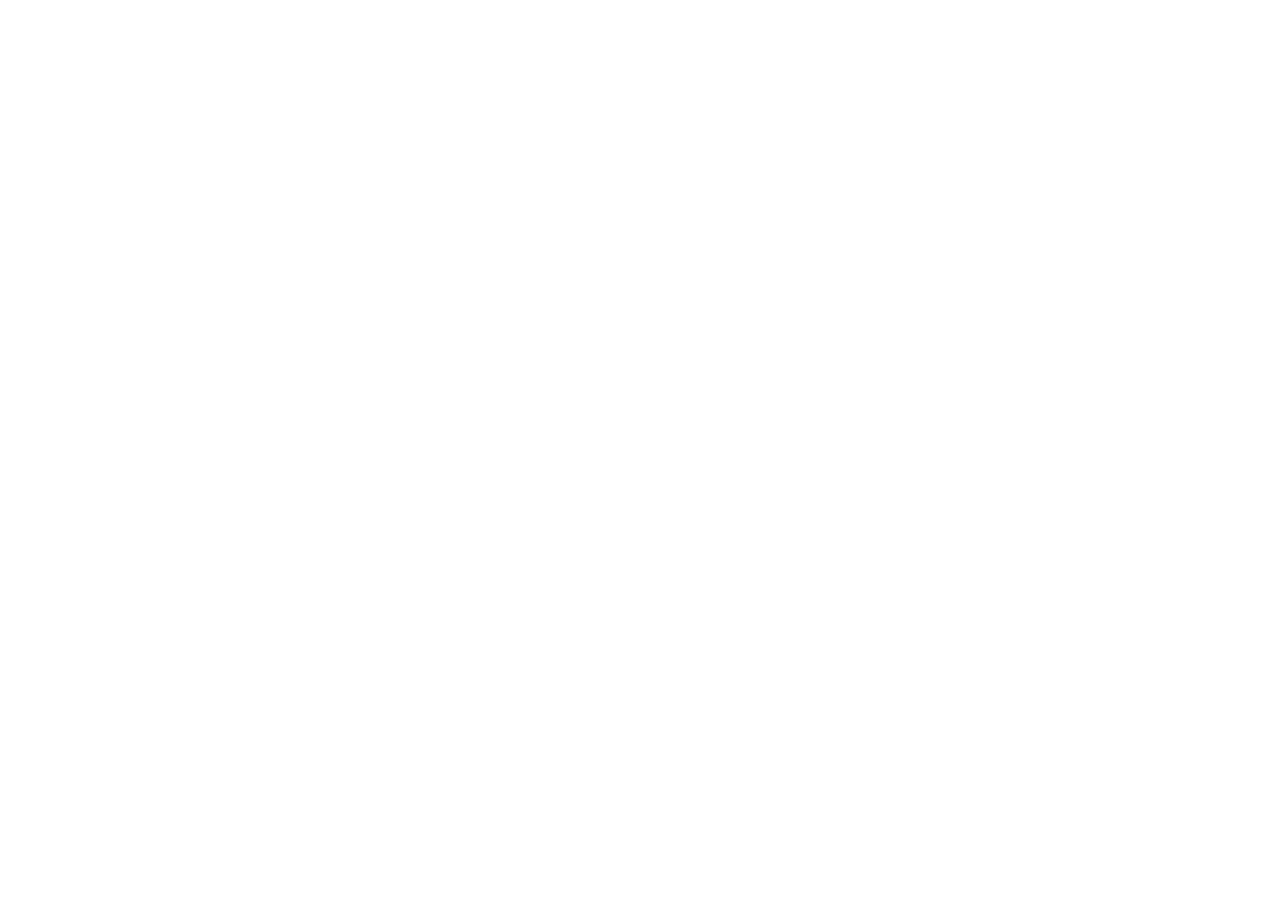
==== extra_pages/how_it_works.html @ ae70080c "Add extra pages and css file" ====
<!DOCTYPE html>
<html lang="en">
    <head>
        <meta charset="UTF-8">
        <meta name="viewport" content="width=device-width, initial-scale=1.0">
        <title>How It Works</title>
        
        <link href="https://cdn.jsdelivr.net/npm/bootstrap@5.3.3/dist/css/bootstrap.min.css" rel="stylesheet" integrity="sha384-QWTKZyjpPEjISv5WaRU9OFeRpok6YctnYmDr5pNlyT2bRjXh0JMhjY6hW+ALEwIH" crossorigin="anonymous">
        <link rel="stylesheet" href="style.css">
    </head>
    <body>
        <script src="https://cdn.jsdelivr.net/npm/bootstrap@5.3.3/dist/js/bootstrap.bundle.min.js" integrity="sha384-YvpcrYf0tY3lHB60NNkmXc5s9fDVZLESaAA55NDzOxhy9GkcIdslK1eN7N6jIeHz" crossorigin="anonymous"></script>   
    </body>
</html>
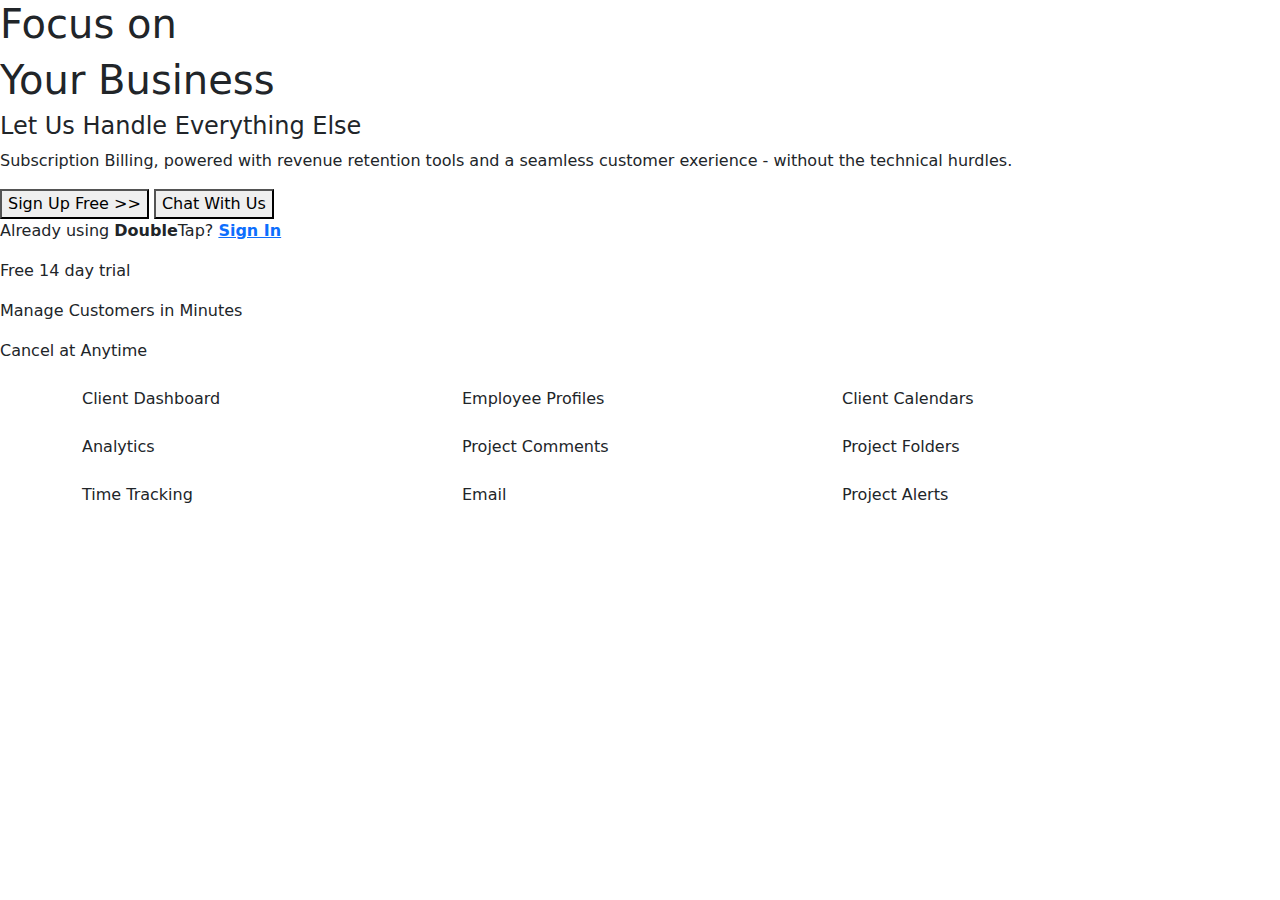
==== commit 8c77ff8b: "finalized - added to 'How It Works' page" ====
--- a/extra_pages/how_it_works.html
+++ b/extra_pages/how_it_works.html
@@ -9,6 +9,63 @@
         <link rel="stylesheet" href="style.css">
     </head>
     <body>
+
+
+
+<!-- Start: Focus on your business section -->
+
+<div class="focus-container">
+    <div class="focuscard">
+    <div class="focustext">
+        <h1>Focus on</h1>
+        <h1>Your Business</h1>
+        <h4>Let Us Handle Everything Else</h4>
+        <p>Subscription Billing, powered with revenue retention tools and a
+            seamless customer exerience - without the technical hurdles.</p>
+        <div class="focustextbuttons">
+            <a href="./extra_pages/sign_up.html" target="_blank"><button id="focussignup">Sign Up Free  >></button></a>
+            <a href="#" target="_blank"><button id="focuschat"><i class="bi bi-chat-dots-fill"></i> Chat With Us</button></a>
+        </div>
+        <p>Already using <b>Double</b>Tap? <a href="./extra_pages/sign_in.html" target="_blank"><b>Sign In</b></a></p>
+        <div class="focusdetails">
+            <p>Free 14 day trial</p>
+            <div class="circle"></div>
+            <p>Manage Customers in Minutes</p>
+            <div class="circle"></div>
+            <p>Cancel at Anytime</p>
+        </div>
+        
+    </div>
+<!-- Right sider graphics -->
+
+    <div class="container focusgrid">
+        <div class="row ">
+            <div class="col grid-a"><h5><i class="bi bi-grid-1x2-fill"></i></h5><p>Client Dashboard</p></div>
+            <div class="col grid-b"><h5><i class="bi bi-person"></h5></i><p>Employee Profiles</p></div>
+            <div class="col grid-c"><h5><i class="bi bi-calendar-check"></i></h5><p>Client Calendars</p></div>
+        </div>
+        <div class="row">
+            <div class="col grid-d"><h5><i class="bi bi-bar-chart-line-fill dark-fill"></i></h5><p>Analytics</p></div>
+            <div class="col grid-e"><h5><i class="bi bi-chat-fill"></i></h5><p>Project Comments</p></div>
+            <div class="col grid-f"><h5><i class="bi bi-folder2 dark-fill"></i></h5><p>Project Folders</p></div>
+        </div>
+        <div class="row">
+            <div class="col grid-g"><h5><i class="bi bi-clock"></i></h5><p>Time Tracking</p></div>
+            <div class="col grid-h"><h5><i class="bi bi-envelope"></i></h5><p>Email</p></div>
+            <div class="col grid-i"><h5><i class="bi bi-bell-fill"></i></h5><p>Project Alerts</p></div>
+        </div>
+        <!-- using placheholder for now. plan to flush out later -->
+        <!-- <img src="./images/Header-Side.png" alt="" id="focusgridimg"> -->
+    </div>
+
+</div>
+</div>
+
+<!-- End: Focus on your business section -->
+
+
+
+
         <script src="https://cdn.jsdelivr.net/npm/bootstrap@5.3.3/dist/js/bootstrap.bundle.min.js" integrity="sha384-YvpcrYf0tY3lHB60NNkmXc5s9fDVZLESaAA55NDzOxhy9GkcIdslK1eN7N6jIeHz" crossorigin="anonymous"></script>   
     </body>
 </html>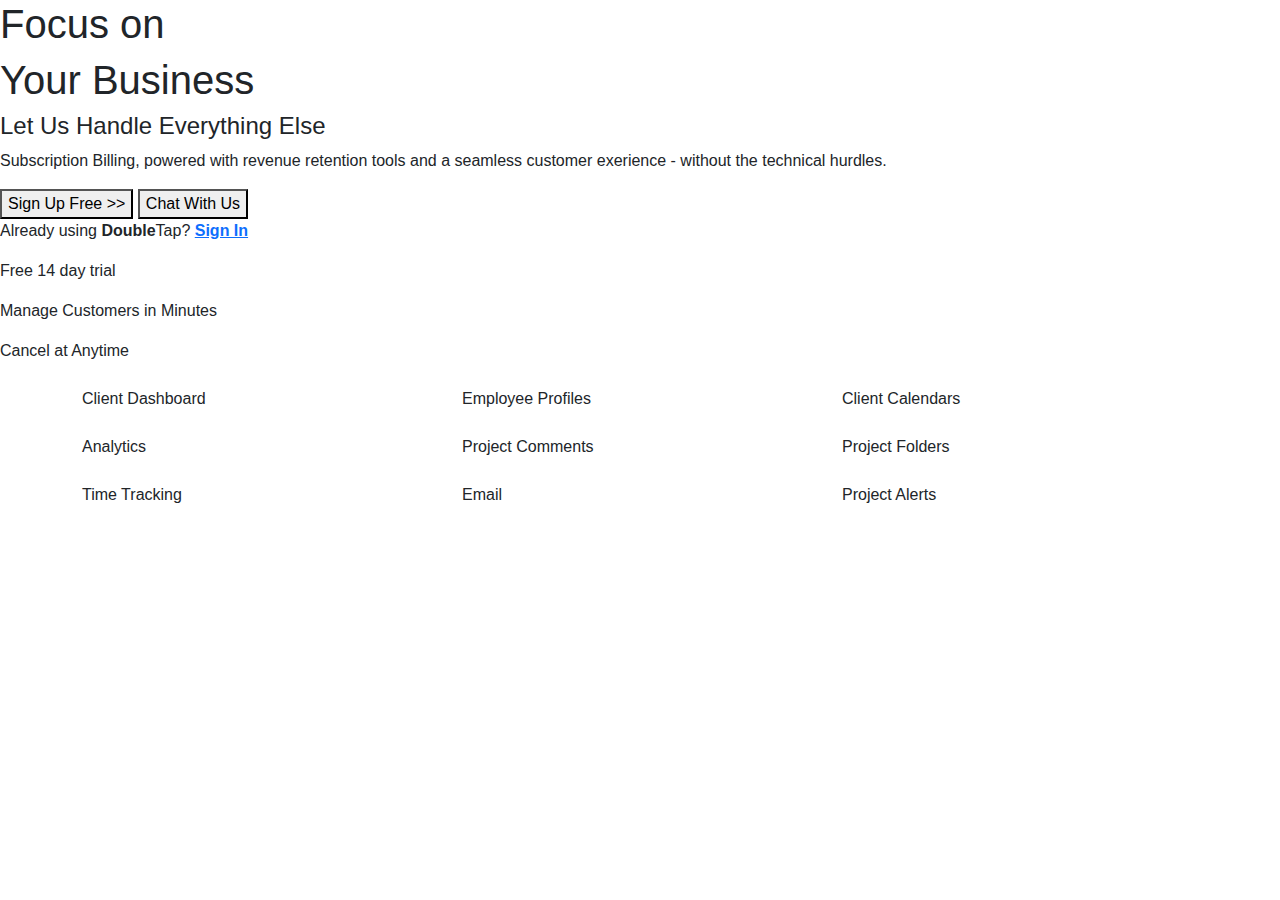
==== commit e76643ba: "fix file path for 'how it works'  page" ====
--- a/extra_pages/how_it_works.html
+++ b/extra_pages/how_it_works.html
@@ -6,7 +6,7 @@
         <title>How It Works</title>
         
         <link href="https://cdn.jsdelivr.net/npm/bootstrap@5.3.3/dist/css/bootstrap.min.css" rel="stylesheet" integrity="sha384-QWTKZyjpPEjISv5WaRU9OFeRpok6YctnYmDr5pNlyT2bRjXh0JMhjY6hW+ALEwIH" crossorigin="anonymous">
-        <link rel="stylesheet" href="style.css">
+        <link rel="stylesheet" href="../style.css">
     </head>
     <body>
 
--- a/style.css
+++ b/style.css
@@ -0,0 +1,354 @@
+body {
+    font-family: Helvetica, sans-serif;
+}
+
+.card_section { 
+    display:flex;
+    justify-content: space-around;
+    margin: 5vw 10vw 10vw;
+    flex-wrap: wrap;
+    row-gap: 4vh
+}
+
+
+.rect_cont1 {
+    background-color: rgb(34, 79, 239);
+    width: 30vw;
+    height:30vw;
+    border-radius: 15%;
+}
+
+.img_cont_dollar{
+    width:20vw;
+    height: 20vw;
+    display:flex;
+    justify-content:center;
+    margin-left:5vw;
+}
+
+.img_cont_dollar >img {
+    width:100%;
+    height:100%;
+    clip-path: circle(25.2% at 50% 51%)
+}
+
+.dollar_label {
+    color:white;
+    font-size: 3vw;
+    text-align: center;
+}
+
+.rect_cont2 {
+    width: 30vw;
+    height:30vw;
+    border-radius: 15%;
+    display:flex;
+    flex-direction: column;
+    align-items:center;
+    border: 2px solid rgb(223, 221, 221);
+}
+
+.bi.bi-person {
+    margin-top: 2.5vw;
+    margin-bottom: 2.5vw;
+    width:15vw;
+    height: 15vw;
+}
+
+.retain_label {
+    color:black;
+    font-size:3vw;
+    text-align: center;
+}
+
+.rect_cont3 {
+    width: 30vw;
+    height:30vw;
+    border-radius: 15%;
+    display:flex;
+    flex-direction: column;
+    align-items:center;
+    border: 2px solid rgb(223, 221, 221);
+}
+
+.bi.bi-bar-chart {
+    margin-top: 2.5vw;
+    margin-bottom: 2.5vw;
+    width:15vw;
+    height: 15vw;
+}
+
+.reporting_label {
+    color:black;
+    font-size:3vw;
+    text-align: center;
+}
+
+.rect_cont4 {
+    width: 30vw;
+    height:30vw;
+    border-radius: 15%;
+    display:flex;
+    flex-direction: column;
+    align-items:center;
+    border: 2px solid rgb(223, 221, 221);
+}
+
+.bi.bi-arrow-left-right {
+    margin-top: 2.5vw;
+    margin-bottom: 2.5vw;
+    width:15vw;
+    height: 15vw;
+}
+
+.convert_label {
+    color:black;
+    font-size:3vw;
+    text-align: center;
+}
+
+@media (min-width:768px) {
+    .card_section { 
+        display:flex;
+        justify-content: space-between;
+        margin: 5vw 10vw 10vw
+    }
+    
+    
+    .rect_cont1 {
+        background-color: rgb(34, 79, 239);
+        width: 15vw;
+        height:15vw;
+        border-radius: 15%;
+    }
+    
+    .img_cont_dollar{
+        width:10vw;
+        height: 10vw;
+        display:flex;
+        justify-content:center;
+        margin-left:2.5vw;
+    }
+    
+    .img_cont_dollar >img {
+        width:100%;
+        height:100%;
+        clip-path: circle(25.2% at 50% 51%)
+    }
+    
+    .dollar_label {
+        color:white;
+        font-size: 1.5vw;
+        text-align: center;
+    }
+    
+    .rect_cont2 {
+        width: 15vw;
+        height:15vw;
+        border-radius: 15%;
+        display:flex;
+        flex-direction: column;
+        align-items:center;
+        border: 2px solid rgb(223, 221, 221);
+    }
+    
+    .bi.bi-person {
+        margin-top: 1.25vw;
+        margin-bottom: 1.25vw;
+        width:7.5vw;
+        height: 7.5vw;
+    }
+    
+    .retain_label {
+        color:black;
+        font-size:1.5vw;
+        text-align: center;
+    }
+    
+    .rect_cont3 {
+        width: 15vw;
+        height:15vw;
+        border-radius: 15%;
+        display:flex;
+        flex-direction: column;
+        align-items:center;
+        border: 2px solid rgb(223, 221, 221);
+    }
+    
+    .bi.bi-bar-chart {
+        margin-top: 1.25vw;
+        margin-bottom: 1.25vw;
+        width:7.5vw;
+        height: 7.5vw;
+    }
+    
+    .reporting_label {
+        color:black;
+        font-size:1.5vw;
+        text-align: center;
+    }
+    
+    .rect_cont4 {
+        width: 15vw;
+        height:15vw;
+        border-radius: 15%;
+        display:flex;
+        flex-direction: column;
+        align-items:center;
+        border: 2px solid rgb(223, 221, 221);
+    }
+    
+    .bi.bi-arrow-left-right {
+        margin-top: 1.25vw;
+        margin-bottom: 1.25vw;
+        width:7.5vw;
+        height: 7.5vw;
+    }
+    
+    .convert_label {
+        color:black;
+        font-size:1.5vw;
+        text-align: center;
+    }
+}
+
+#credit_cont {
+    border-radius: 15px;
+    overflow: hidden;
+    display:flex;
+    align-items: center;
+}
+
+
+.credit_img_cont {
+    width:90%;
+    margin: 5vh 0px;
+    display:flex;
+    align-items: center;
+}
+
+@media (min-width:768){
+    .credit_img_cont {
+        width:90%;
+        height:40%;
+        display:flex;
+    }
+}
+
+
+#credit_card_right {
+    color:white;
+    background-color: rgb(34, 79, 239);
+    padding-top:10vh;
+    padding-bottom:10vh;
+    padding-right: 3vh;
+    padding-left:3vh;
+}
+
+@media (min-width: 768px) {
+    #credit_card_right {
+        padding-right: 10vh;
+    }
+}
+
+.bottom_right_cr {
+    list-style: none;
+    font-size: 0.8em;
+    padding:0px;
+    margin-bottom: 4vh;
+}
+
+.bottom_right_cr > li{
+    margin-bottom:2vh
+}
+
+.heading_solutions {
+    margin-top: 10vh;
+}
+
+
+
+.solutions_bg_1 {
+    background-color: rgb(205, 230, 253);
+    width:20vw;
+    height:20vw;
+    border-radius: 50%;
+    display:flex;
+    justify-content: center;
+    align-items: center;
+    border:2px solid rgb(223, 221, 221)
+}
+
+.solutions_bg_1 > i {
+    font-size: 10vw;
+    color: rgb(34, 79, 239);
+    
+}
+
+
+@media (min-width:500px){
+    .solutions_bg_1 {
+        width:20vw;
+        height: 20vw;
+    }
+
+    .solutions_bg_1 > i {
+        font-size: 10vw
+    }
+}
+
+
+.sol_bus_card {
+    width:60vw;
+}
+
+.sol_bus_title {
+    font-weight:700;
+    font-size: 1.3rem;
+    margin: 1.2vh 0px;
+    text-align: center;
+}
+
+
+.scaling {
+    margin-bottom: 3vh;
+}
+
+@media (min-width:992px) {
+
+    .solutions_bg_1 {
+        background-color: rgb(205, 230, 253);
+        width:10vw;
+        height:10vw;
+        border-radius: 50%;
+        display:flex;
+        justify-content: center;
+        align-items: center;
+        border:2px solid rgb(223, 221, 221)
+    }
+    
+    .solutions_bg_1 > i {
+        font-size: 5vw;
+        color: rgb(34, 79, 239);
+        
+    }
+    
+    .sol_bus_card {
+        width:30vw;
+    }
+    
+    .sol_bus_title {
+        font-weight:700;
+        font-size: 1.6vw;
+        margin: 1.2vh 0px;
+    }
+
+    .scaling {
+        margin-bottom: 0px;
+    }
+
+    .last-row {
+        margin-top:3vh
+    }
+}
+
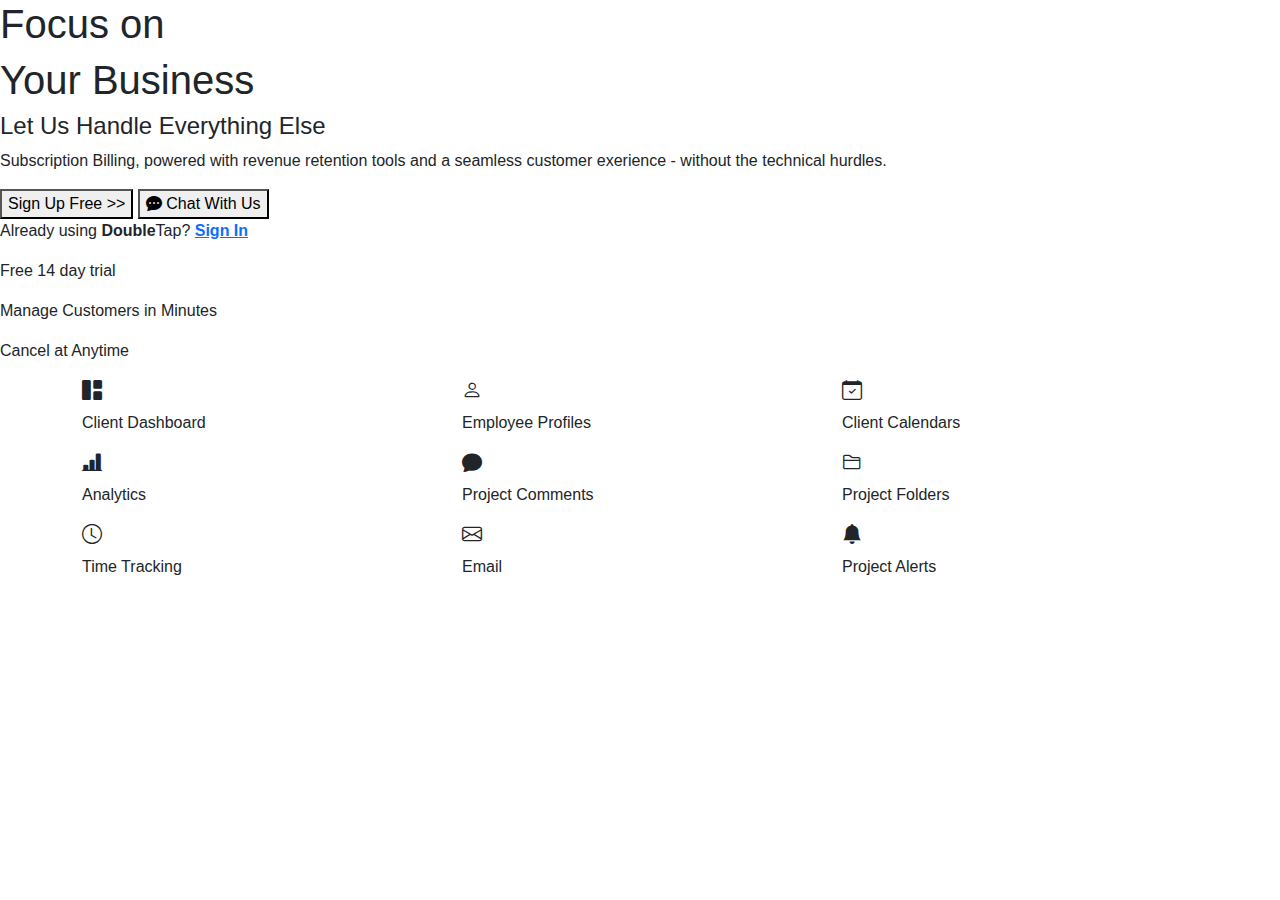
==== commit 45f995db: "Add link to bootstrap icons in head of 'how ti works' page" ====
--- a/extra_pages/how_it_works.html
+++ b/extra_pages/how_it_works.html
@@ -7,6 +7,7 @@
         
         <link href="https://cdn.jsdelivr.net/npm/bootstrap@5.3.3/dist/css/bootstrap.min.css" rel="stylesheet" integrity="sha384-QWTKZyjpPEjISv5WaRU9OFeRpok6YctnYmDr5pNlyT2bRjXh0JMhjY6hW+ALEwIH" crossorigin="anonymous">
         <link rel="stylesheet" href="../style.css">
+        <link rel="stylesheet" href="https://cdn.jsdelivr.net/npm/bootstrap-icons@1.11.3/font/bootstrap-icons.min.css">
     </head>
     <body>
 
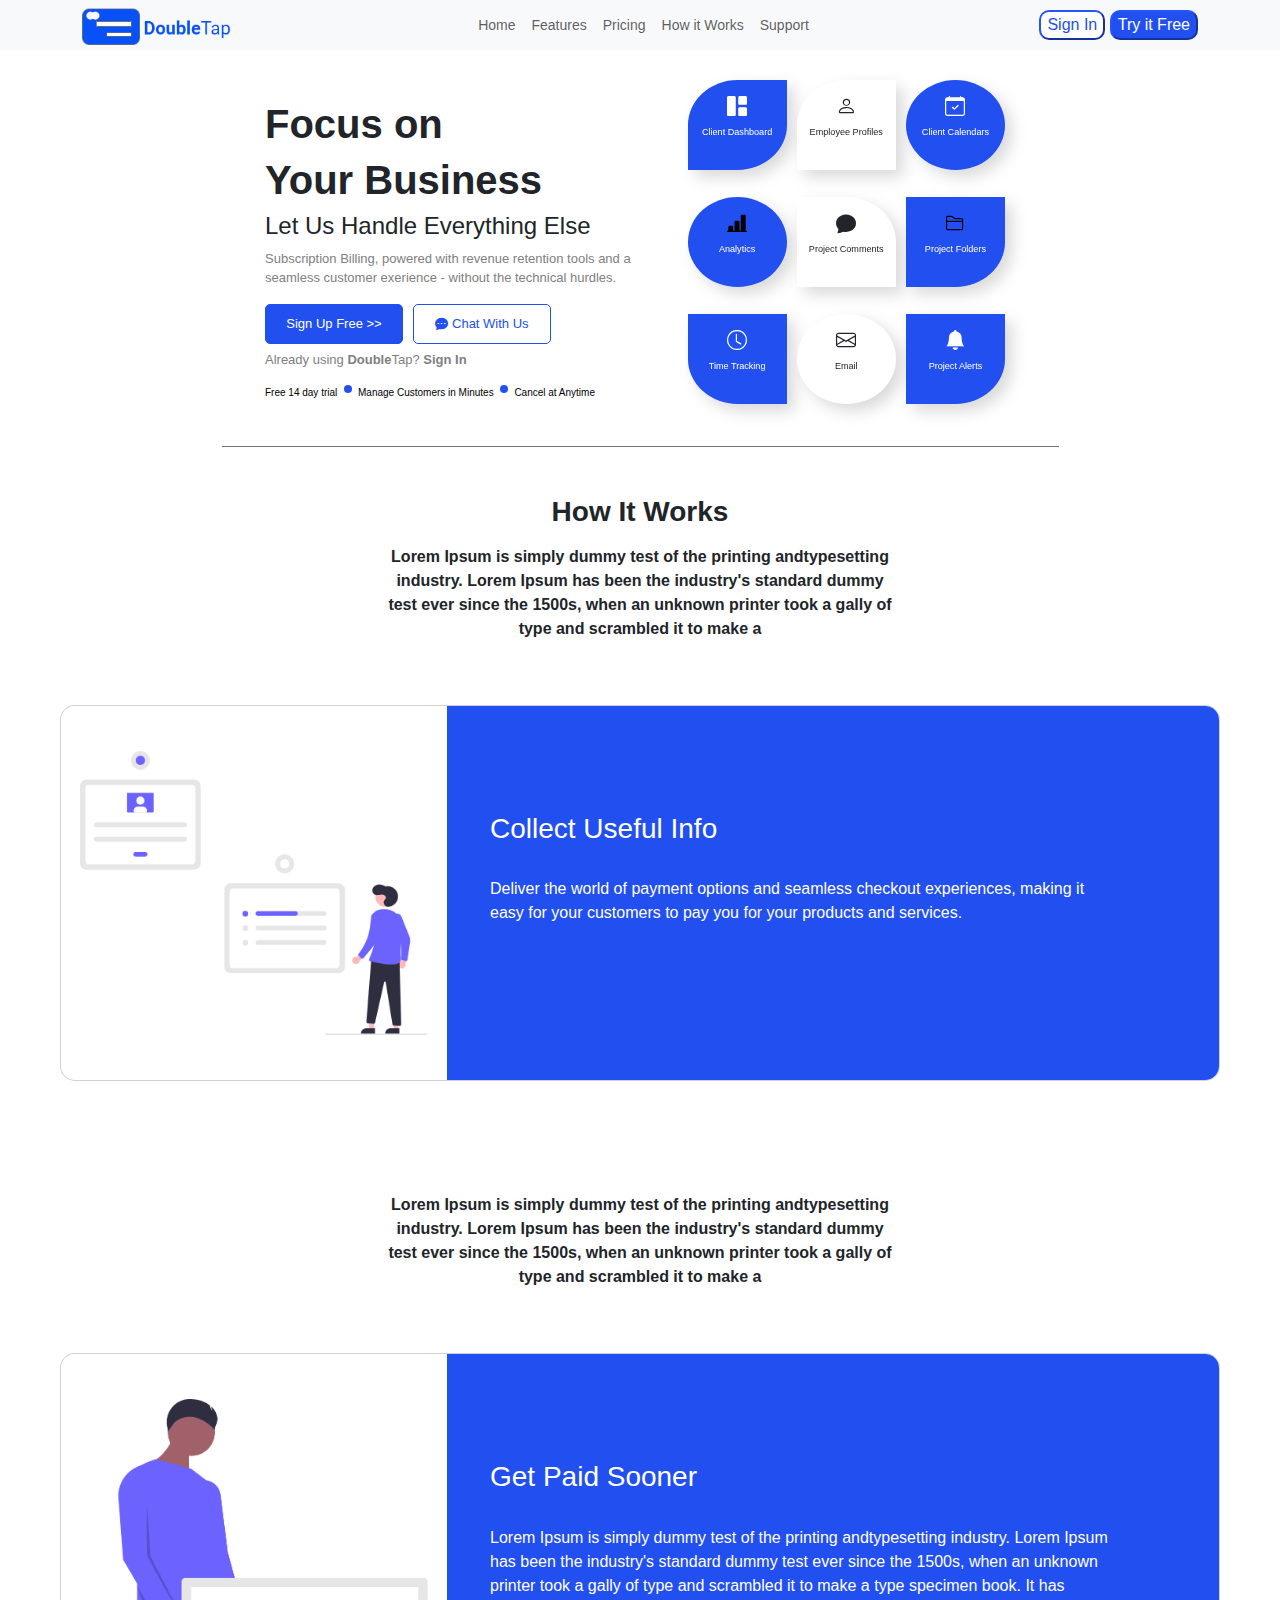
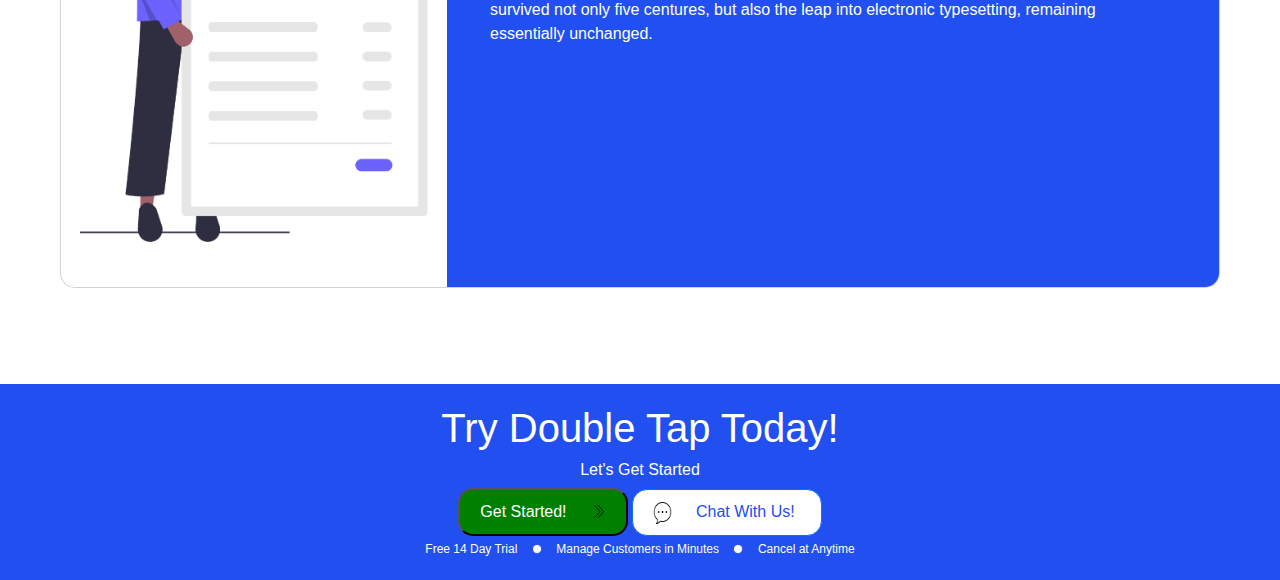
==== commit 507529e3: "Finish 'how it works' page and fix links to all pages" ====
--- a/extra_pages/how_it_works.html
+++ b/extra_pages/how_it_works.html
@@ -6,10 +6,43 @@
         <title>How It Works</title>
         
         <link href="https://cdn.jsdelivr.net/npm/bootstrap@5.3.3/dist/css/bootstrap.min.css" rel="stylesheet" integrity="sha384-QWTKZyjpPEjISv5WaRU9OFeRpok6YctnYmDr5pNlyT2bRjXh0JMhjY6hW+ALEwIH" crossorigin="anonymous">
-        <link rel="stylesheet" href="../style.css">
+        <link rel="stylesheet" href="../css/style.css">
         <link rel="stylesheet" href="https://cdn.jsdelivr.net/npm/bootstrap-icons@1.11.3/font/bootstrap-icons.min.css">
     </head>
     <body>
+
+
+        <nav class="navbar navbar-expand-lg bg-body-tertiary">
+            <div class="container">
+                <a class="navbar-brand" href="#">
+                    <img src="../img/Logo.png" alt="Logo" class="logo">
+                </a>
+                <div class="collapse navbar-collapse" id="navbarNav">
+                    <ul class="navbar-nav mx-auto">
+                        <li class="nav-item">
+                            <a class="nav-link" href="../index.html" style="font-size: 14px;" target="_blank">Home</a>
+                        </li>
+                        <li class="nav-item">
+                            <a class="nav-link" href="about:blank" style="font-size: 14px;">Features</a>
+                        </li>
+                        <li class="nav-item">
+                            <a class="nav-link" href="about:blank" style="font-size: 14px;">Pricing</a>
+                        </li>
+                        <li class="nav-item">
+                            <a class="nav-link" href="how_it_works.html" style="font-size: 14px;">How it Works</a>
+                        </li>
+                        <li class="nav-item">
+                            <a class="nav-link" href="about:blank" style="font-size: 14px;">Support</a>
+                        </li>
+                    </ul>
+                </div>
+                <div class="ms-auto">
+                    <a href="./sign_in.html" target="_blank"><button class="signin-btn" type="Sign_in">Sign In</button></a>
+                <button class="free-btn" type="Try_it_free">Try it Free</button>                
+
+                </div>
+            </div>
+        </nav>
 
 
 
@@ -24,10 +57,10 @@
         <p>Subscription Billing, powered with revenue retention tools and a
             seamless customer exerience - without the technical hurdles.</p>
         <div class="focustextbuttons">
-            <a href="./extra_pages/sign_up.html" target="_blank"><button id="focussignup">Sign Up Free  >></button></a>
+            <a href="sign_up.html" target="_blank"><button id="focussignup">Sign Up Free  >></button></a>
             <a href="#" target="_blank"><button id="focuschat"><i class="bi bi-chat-dots-fill"></i> Chat With Us</button></a>
         </div>
-        <p>Already using <b>Double</b>Tap? <a href="./extra_pages/sign_in.html" target="_blank"><b>Sign In</b></a></p>
+        <p>Already using <b>Double</b>Tap? <a href="sign_in.html" target="_blank"><b>Sign In</b></a></p>
         <div class="focusdetails">
             <p>Free 14 day trial</p>
             <div class="circle"></div>
@@ -65,6 +98,108 @@
 <!-- End: Focus on your business section -->
 
 
+<div class="container mb-5">
+    <div class="row">
+        <div class="col-12 mt-3 mb-5 d-flex justify-content-center">
+            <div class="w-75 h-1 border-top border-secondary"></div>
+        </div>
+        <div class="col-12 mb-2">
+            <h3 class="text-center fw-bold">How It Works</h3>
+        </div>
+        <div class="col-12 d-flex justify-content-center">
+            <div class="w-75 lorem_dummy_cont"><p class="text-center lorem_dummy1"> Lorem Ipsum is simply dummy test of the printing andtypesetting industry. Lorem Ipsum has been the industry's standard dummy test ever since the 1500s, when an unknown printer took a gally of type and scrambled it to make a</p></div>
+        </div>
+    </div>
+</div>
+
+<div class="row mx-5">
+    <div class="col-12">
+        <div class="card mb-3 " id="credit_cont">
+            <div class="row g-0">
+              <div class="col-md-4 credit_card_right d-flex align-items-center justify-content-center">
+                <div class="credit_img_cont"><img src="../img/Collect-info.png" class="img-fluid rounded-start" alt="cartoon of  aman holding a credit card"></div>
+              </div>
+              <div class="col-md-8" id="credit_card_right">
+                <div class="card-body">
+                  <h5 class="card-title fs-3 top_right_cr pb-4">Collect Useful Info</h5>
+                  <p class="card-text fs-6 pb-5 middle_right_cr">Deliver the world of payment options and seamless checkout experiences, making it easy for your customers to pay you for your products and services.</p>
+
+                </div>
+              </div>
+            </div>
+          </div>
+    </div>
+</div>
+
+
+<div class="container mt-5 mb-5 pt-5">
+    <div class="row">
+        <div class="col-12 d-flex justify-content-center">
+            <div class="w-75 lorem_dummy_cont"><p class="text-center lorem_dummy1"> Lorem Ipsum is simply dummy test of the printing andtypesetting industry. Lorem Ipsum has been the industry's standard dummy test ever since the 1500s, when an unknown printer took a gally of type and scrambled it to make a</p></div>
+        </div>
+    </div>
+</div>
+
+<div class="row mx-5 mb-5">
+    <div class="col-12">
+        <div class="card mb-5 " id="credit_cont">
+            <div class="row g-0">
+              <div class="col-md-4 credit_card_right d-flex align-items-center justify-content-center">
+                <div class="credit_img_cont"><img src="../img/Take Payments@2x.png" class="img-fluid rounded-start" alt="cartoon of  aman holding a credit card"></div>
+              </div>
+              <div class="col-md-8" id="credit_card_right">
+                <div class="card-body">
+                  <h5 class="card-title fs-3 top_right_cr pb-4">Get Paid Sooner</h5>
+                  <p class="card-text fs-6 pb-5 middle_right_cr">Lorem Ipsum is simply dummy test of the printing andtypesetting industry. Lorem Ipsum has been the industry's standard dummy test ever since the 1500s, when an unknown printer took a gally of type and scrambled it to make a type specimen book. It has survived not only five centures, but also the leap into electronic typesetting, remaining essentially unchanged.</p>
+
+                </div>
+              </div>
+            </div>
+          </div>
+    </div>
+</div>
+
+
+<!--End of how it works section-->
+
+
+<div class="footer">
+    <div>
+        <h1 class="font-weight-bold">Try Double Tap Today!</h1>
+    </div>
+    <div>
+        <h6>Let's Get Started</h6>
+    </div>
+    <div>
+        <button class="get-started-btn" type="Sign_in">
+            <div class="row">
+                <div class="col-9 d-flex align-items-center">
+                    <span>Get Started!</span>
+                </div>
+                <div class="col-3 d-flex align-items-center justify-content-end">
+                    <img src="../img/right-arrows.png" alt="arrow-icon" class="img-fluid" style="width: 15px; height: 15px;">
+                </div>
+            </div>
+        </button>
+        <button class="btn btn-primary chat-with-us-btn" type="chat-with-us">
+            <div class="row">
+                <div class="col-3 d-flex align-items-center justify-content-end">
+                    <img src="../img/chat_bubble.png" alt="chat-icon" class="img-fluid" style="width: 25px; height: 25px;">
+                </div>
+                <div class="col-9 d-flex align-items-center">
+                    <span>Chat With Us!</span>
+                </div>
+            </div>
+        </button>
+    </div>
+    <div>
+        <a href="about:blank" target="_blank" style="font-size: 12px;">Free 14 Day Trial</a>
+        <img src="../img/white-circle.png" alt="separator_image" style="width: 10px; height: 10px;">
+        <a href="about:blank" target="_blank" style="font-size: 12px;">Manage Customers in Minutes</a>
+        <img src="../img/white-circle.png" alt="separator_image" style="width: 10px; height: 10px;">
+        <a href="about:blank" target="_blank" style="font-size: 12px;">Cancel at Anytime</a>
+    </div>
+</div>
 
 
         <script src="https://cdn.jsdelivr.net/npm/bootstrap@5.3.3/dist/js/bootstrap.bundle.min.js" integrity="sha384-YvpcrYf0tY3lHB60NNkmXc5s9fDVZLESaAA55NDzOxhy9GkcIdslK1eN7N6jIeHz" crossorigin="anonymous"></script>   
--- a/css/style.css
+++ b/css/style.css
@@ -0,0 +1,609 @@
+body {
+    font-family: Helvetica, sans-serif;
+}
+.focus-container {
+    width: 100w;
+    display: flex;
+    justify-content: center;
+    margin: 20px;
+}
+
+.focuscard {
+    display: flex;
+    width: 750px;
+    height: 340px;
+}
+
+.focustext {
+    display: flex;
+    flex-direction: column;
+    width: 55%;
+    height: 100%;
+    padding-top: 4%;
+    justify-content: space-between;
+}
+
+.focustext > h1 {
+    font-weight: bold;
+}
+
+.focustext p {
+    color: gray;
+    font-size: small;
+}
+
+.focustext a {
+    color: gray;
+    text-decoration: none;
+}
+
+.focustext a:hover {
+    text-decoration: underline;
+}
+
+.focustextbuttons {
+    display: flex;
+    margin-bottom: 6px;
+}
+
+#focussignup {
+    color: white;
+    border: 1px solid rgb(34, 79, 239);
+    background-color: rgb(34, 79, 239);
+    border-radius: 5px;
+    font-size: small;
+    width: 138px;
+    height: 40px;
+    margin-right: 10px;
+}
+
+#focussignup:hover {
+    color: rgb(34, 79, 239);
+    background-color: white;
+}
+
+#focuschat {
+    color: rgb(34, 79, 239);
+    background-color: white;
+    border: 1px solid rgb(34, 79, 239);
+    border-radius: 5px;
+    font-size: small;
+    width: 138px;
+    height: 40px;
+    margin-right: 10px;
+}
+
+#focuschat:hover {
+    color: white;
+    background-color: rgb(34, 79, 239);
+}
+
+.focusdetails {
+    display: flex;
+    flex-direction: row;
+    justify-content: space-between;
+    
+    width: 80%;
+}
+
+.focusdetails p {
+    color: black;
+    font-size: x-small;
+}
+
+.circle {
+    background-color: rgb(34, 79, 239);
+    height: 8px;
+    width: 8px;
+    border-radius: 50%;
+}
+
+.focusgrid {
+    width: 45%;
+    height: 100%;
+    /* display: flex;
+    flex-wrap: wrap; */
+    filter: drop-shadow(2mm 2mm 2mm rgb(217, 217, 217));
+    font-size: 9.1px;
+    text-align: center;
+    padding: 0;
+}
+
+.focusgrid div {
+    margin: 5px;
+    height: 33%;
+    
+}
+
+.focusgrid .col {
+    height: 80%;
+    justify-content: center;
+}
+
+.grid-a, .grid-b, .grid-c, .grid-d, .grid-e, .grid-f, .grid-g, .grid-h, .grid-i {
+    display: flex;
+    flex-direction: column;
+    align-content: center;
+}
+
+.grid-a {
+    color: white;
+    background-color: rgb(34, 79, 239);
+    border-radius: 50% 0;
+}
+
+.grid-b {
+    background-color: white;
+    border-radius: 50% 0 0 0;
+}
+
+.grid-c {
+    color: white;
+    background-color: rgb(34, 79, 239);
+    border-radius: 50%; 
+}
+
+.grid-d {
+    color: white;
+    background-color: rgb(34, 79, 239);
+    border-radius: 50%; 
+}
+
+.grid-e {
+    border-radius: 0 50% 0 0;
+    background-color: white;
+}
+
+.grid-f {
+    color: white;
+    background-color: rgb(34, 79, 239);
+    border-radius:0 0 50% 0; 
+}
+
+.grid-g {
+    color: white;
+    background-color: rgb(34, 79, 239);
+    border-radius:0 0 0 50%; 
+}
+
+.grid-h {
+    background-color: white;
+    border-radius: 50%;
+}
+
+.grid-i {
+    color: white;
+    background-color: rgb(34, 79, 239);
+    border-radius:0 0 50% 0; 
+}
+
+.dark-fill {
+    color: black;
+}
+
+
+/* Start "explore and solutions" section */
+
+
+.card_section { 
+    display:flex;
+    justify-content: space-around;
+    margin: 5vw 10vw 10vw;
+    flex-wrap: wrap;
+    row-gap: 4vh
+}
+
+
+.rect_cont1 {
+    background-color: rgb(34, 79, 239);
+    width: 30vw;
+    height:30vw;
+    border-radius: 15%;
+}
+
+.img_cont_dollar{
+    width:20vw;
+    height: 20vw;
+    display:flex;
+    justify-content:center;
+    margin-left:5vw;
+}
+
+.img_cont_dollar >img {
+    width:100%;
+    height:100%;
+    clip-path: circle(25.2% at 50% 51%)
+}
+
+.dollar_label {
+    color:white;
+    font-size: 3vw;
+    text-align: center;
+}
+
+.rect_cont2 {
+    width: 30vw;
+    height:30vw;
+    border-radius: 15%;
+    display:flex;
+    flex-direction: column;
+    align-items:center;
+    border: 2px solid rgb(223, 221, 221);
+}
+
+.bi.bi-person {
+    margin-top: 2.5vw;
+    margin-bottom: 2.5vw;
+    width:15vw;
+    height: 15vw;
+}
+
+.retain_label {
+    color:black;
+    font-size:3vw;
+    text-align: center;
+}
+
+.rect_cont3 {
+    width: 30vw;
+    height:30vw;
+    border-radius: 15%;
+    display:flex;
+    flex-direction: column;
+    align-items:center;
+    border: 2px solid rgb(223, 221, 221);
+}
+
+.bi.bi-bar-chart {
+    margin-top: 2.5vw;
+    margin-bottom: 2.5vw;
+    width:15vw;
+    height: 15vw;
+}
+
+.reporting_label {
+    color:black;
+    font-size:3vw;
+    text-align: center;
+}
+
+.rect_cont4 {
+    width: 30vw;
+    height:30vw;
+    border-radius: 15%;
+    display:flex;
+    flex-direction: column;
+    align-items:center;
+    border: 2px solid rgb(223, 221, 221);
+}
+
+.bi.bi-arrow-left-right {
+    margin-top: 2.5vw;
+    margin-bottom: 2.5vw;
+    width:15vw;
+    height: 15vw;
+}
+
+.convert_label {
+    color:black;
+    font-size:3vw;
+    text-align: center;
+}
+
+@media (min-width:768px) {
+    .card_section { 
+        display:flex;
+        justify-content: space-between;
+        margin: 5vw 10vw 10vw
+    }
+    
+    
+    .rect_cont1 {
+        background-color: rgb(34, 79, 239);
+        width: 15vw;
+        height:15vw;
+        border-radius: 15%;
+    }
+    
+    .img_cont_dollar{
+        width:10vw;
+        height: 10vw;
+        display:flex;
+        justify-content:center;
+        margin-left:2.5vw;
+    }
+    
+    .img_cont_dollar >img {
+        width:100%;
+        height:100%;
+        clip-path: circle(25.2% at 50% 51%)
+    }
+    
+    .dollar_label {
+        color:white;
+        font-size: 1.5vw;
+        text-align: center;
+    }
+    
+    .rect_cont2 {
+        width: 15vw;
+        height:15vw;
+        border-radius: 15%;
+        display:flex;
+        flex-direction: column;
+        align-items:center;
+        border: 2px solid rgb(223, 221, 221);
+    }
+    
+    .bi.bi-person {
+        margin-top: 1.25vw;
+        margin-bottom: 1.25vw;
+        width:7.5vw;
+        height: 7.5vw;
+    }
+    
+    .retain_label {
+        color:black;
+        font-size:1.5vw;
+        text-align: center;
+    }
+    
+    .rect_cont3 {
+        width: 15vw;
+        height:15vw;
+        border-radius: 15%;
+        display:flex;
+        flex-direction: column;
+        align-items:center;
+        border: 2px solid rgb(223, 221, 221);
+    }
+    
+    .bi.bi-bar-chart {
+        margin-top: 1.25vw;
+        margin-bottom: 1.25vw;
+        width:7.5vw;
+        height: 7.5vw;
+    }
+    
+    .reporting_label {
+        color:black;
+        font-size:1.5vw;
+        text-align: center;
+    }
+    
+    .rect_cont4 {
+        width: 15vw;
+        height:15vw;
+        border-radius: 15%;
+        display:flex;
+        flex-direction: column;
+        align-items:center;
+        border: 2px solid rgb(223, 221, 221);
+    }
+    
+    .bi.bi-arrow-left-right {
+        margin-top: 1.25vw;
+        margin-bottom: 1.25vw;
+        width:7.5vw;
+        height: 7.5vw;
+    }
+    
+    .convert_label {
+        color:black;
+        font-size:1.5vw;
+        text-align: center;
+    }
+}
+
+#credit_cont {
+    border-radius: 15px;
+    overflow: hidden;
+    display:flex;
+    align-items: center;
+}
+
+
+.credit_img_cont {
+    width:90%;
+    margin: 5vh 0px;
+    display:flex;
+    align-items: center;
+}
+
+@media (min-width:768){
+    .credit_img_cont {
+        width:90%;
+        height:40%;
+        display:flex;
+    }
+}
+
+
+#credit_card_right {
+    color:white;
+    background-color: rgb(34, 79, 239);
+    padding-top:10vh;
+    padding-bottom:10vh;
+    padding-right: 3vh;
+    padding-left:3vh;
+}
+
+@media (min-width: 768px) {
+    #credit_card_right {
+        padding-right: 10vh;
+    }
+}
+
+.bottom_right_cr {
+    list-style: none;
+    font-size: 0.8em;
+    padding:0px;
+    margin-bottom: 4vh;
+}
+
+.bottom_right_cr > li{
+    margin-bottom:2vh
+}
+
+.heading_solutions {
+    margin-top: 10vh;
+}
+
+
+
+.solutions_bg_1 {
+    background-color: rgb(205, 230, 253);
+    width:20vw;
+    height:20vw;
+    border-radius: 50%;
+    display:flex;
+    justify-content: center;
+    align-items: center;
+    border:2px solid rgb(223, 221, 221)
+}
+
+.solutions_bg_1 > i {
+    font-size: 10vw;
+    color: rgb(34, 79, 239);
+    
+}
+
+
+@media (min-width:500px){
+    .solutions_bg_1 {
+        width:20vw;
+        height: 20vw;
+    }
+
+    .solutions_bg_1 > i {
+        font-size: 10vw
+    }
+}
+
+
+.sol_bus_card {
+    width:60vw;
+}
+
+.sol_bus_title {
+    font-weight:700;
+    font-size: 1.3rem;
+    margin: 1.2vh 0px;
+    text-align: center;
+}
+
+
+.scaling {
+    margin-bottom: 3vh;
+}
+
+@media (min-width:992px) {
+
+    .solutions_bg_1 {
+        background-color: rgb(205, 230, 253);
+        width:10vw;
+        height:10vw;
+        border-radius: 50%;
+        display:flex;
+        justify-content: center;
+        align-items: center;
+        border:2px solid rgb(223, 221, 221)
+    }
+    
+    .solutions_bg_1 > i {
+        font-size: 5vw;
+        color: rgb(34, 79, 239);
+        
+    }
+    
+    .sol_bus_card {
+        width:30vw;
+    }
+    
+    .sol_bus_title {
+        font-weight:700;
+        font-size: 1.6vw;
+        margin: 1.2vh 0px;
+    }
+
+    .scaling {
+        margin-bottom: 0px;
+    }
+
+    .last-row {
+        margin-top:3vh
+    }
+}
+
+/* end "explore and solutions" section */
+
+/* navbar styling */
+.navbar {
+    padding: 0 20px;
+}
+
+.logo {
+    max-height: 40px;
+}
+
+.signin-btn {
+    color: #224FEF;
+    border-radius: 10px;
+    border-color: #224FEF;
+    background-color: #ffffff;
+}
+
+.free-btn {
+    color: #ffffff;
+    background-color: #224FEF;
+    border-radius: 10px;
+    border-color: #224FEF;
+}
+
+/* footer style */
+.footer {
+    display: flex;
+    flex-direction: column;
+    background-color: #224FEF;
+    color: #fff;
+    padding: 20px;
+    text-align: center;
+}
+
+/* footer link styles */
+.footer a {
+    color: #fff;
+    text-decoration: none;
+    margin: 10px;
+}
+
+.get-started-btn {
+    background-color: green;
+    color: white;
+    padding: 10px 20px;
+    border-radius: 15px;
+}
+
+.chat-with-us-btn {
+    background-color: #ffffff;
+    color: #224FEF;
+    padding: 10px 20px;
+    border-radius: 15px;
+}
+
+/*How it works section */
+
+.lorem_dummy1 {
+    width: 40vw;
+    text-align: center;
+    font-weight: 600;
+}
+
+.lorem_dummy_cont {
+    display:flex;
+    justify-content: center;
+}
+
+.padding_bot_5 {
+    margin-bottom: 50vh;
+}